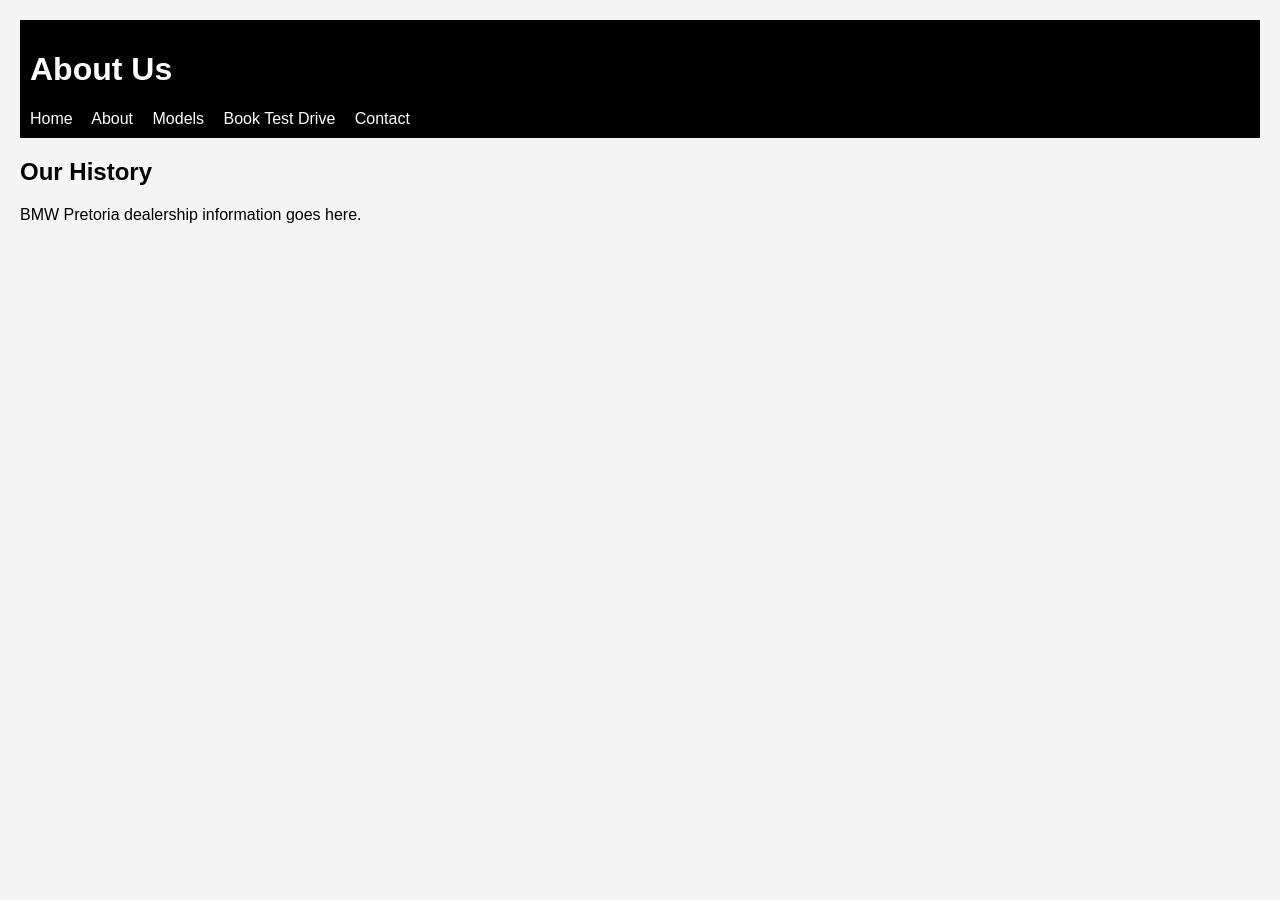
==== about.html @ d36b451e "Initial Part 1 files" ====
<!DOCTYPE html>
<html lang="en">
<head>
    <meta charset="UTF-8">
    <title>About BMW Pretoria</title>
    <link rel="stylesheet" href="css/style.css">
</head>
<body>
    <header>
        <h1>About Us</h1>
        <nav>
            <a href="index.html">Home</a>
            <a href="about.html">About</a>
            <a href="products.html">Models</a>
            <a href="enquiry.html">Book Test Drive</a>
            <a href="contact.html">Contact</a>
        </nav>
    </header>
    <main>
        <h2>Our History</h2>
        <p>BMW Pretoria dealership information goes here.</p>
    </main>
</body>
</html>
---- css/style.css ----
body { font-family: Arial, sans-serif; margin: 0; padding: 20px; background: #f4f4f4; }
header { background: #000; color: white; padding: 10px; }
nav a { color: white; margin-right: 15px; text-decoration: none; }
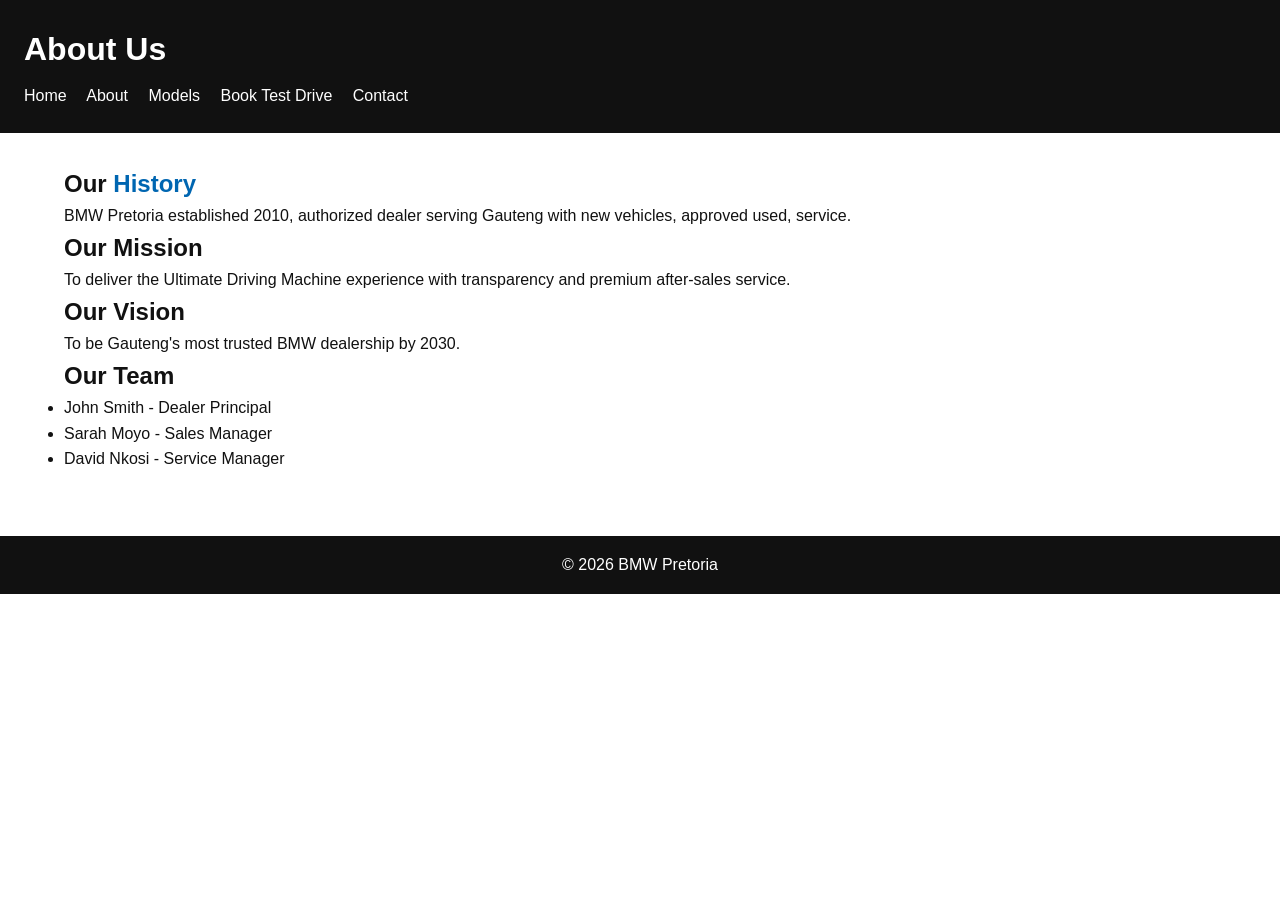
==== commit 5d5807e2: "Part 1 final fixed - images working, 3 models showing" ====
--- a/about.html
+++ b/about.html
@@ -1,24 +1,36 @@
 <!DOCTYPE html>
 <html lang="en">
 <head>
-    <meta charset="UTF-8">
-    <title>About BMW Pretoria</title>
-    <link rel="stylesheet" href="css/style.css">
+  <meta charset="UTF-8">
+  <meta name="viewport" content="width=device-width, initial-scale=1.0">
+  <title>About Us - BMW Pretoria</title>
+  <link rel="stylesheet" href="css/style.css">
 </head>
 <body>
-    <header>
-        <h1>About Us</h1>
-        <nav>
-            <a href="index.html">Home</a>
-            <a href="about.html">About</a>
-            <a href="products.html">Models</a>
-            <a href="enquiry.html">Book Test Drive</a>
-            <a href="contact.html">Contact</a>
-        </nav>
-    </header>
-    <main>
-        <h2>Our History</h2>
-        <p>BMW Pretoria dealership information goes here.</p>
-    </main>
+  <header>
+    <h1>About Us</h1>
+    <nav>
+      <a href="index.html">Home</a>
+      <a href="about.html">About</a>
+      <a href="products.html">Models</a>
+      <a href="enquiry.html">Book Test Drive</a>
+      <a href="contact.html">Contact</a>
+    </nav>
+  </header>
+  <main>
+    <h2>Our <span>History</span></h2>
+<p>BMW Pretoria established 2010, authorized dealer serving Gauteng with new vehicles, approved used, service.</p>
+<h2>Our Mission</h2>
+<p>To deliver the Ultimate Driving Machine experience with transparency and premium after-sales service.</p>
+<h2>Our Vision</h2>
+<p>To be Gauteng's most trusted BMW dealership by 2030.</p>
+<h2>Our Team</h2>
+<ul>
+<li>John Smith - Dealer Principal</li>
+<li>Sarah Moyo - Sales Manager</li>
+<li>David Nkosi - Service Manager</li>
+</ul>
+  </main>
+  <footer><p>&copy; 2026 BMW Pretoria</p></footer>
 </body>
 </html>
--- a/css/style.css
+++ b/css/style.css
@@ -1,3 +1,52 @@
-body { font-family: Arial, sans-serif; margin: 0; padding: 20px; background: #f4f4f4; }
-header { background: #000; color: white; padding: 10px; }
-nav a { color: white; margin-right: 15px; text-decoration: none; }+:root {
+  --primary: #0066B1;
+  --dark: #111;
+  --light: #fff;
+  --grey: #f5f5f5;
+}
+* { margin: 0; padding: 0; box-sizing: border-box; font-family: Arial, sans-serif; }
+body { background: var(--light); color: var(--dark); line-height: 1.6; }
+header { background: var(--dark); color: var(--light); padding: 1.5rem; }
+header h1 { margin-bottom: 0.5rem; }
+nav a { color: var(--light); text-decoration: none; margin-right: 1rem; }
+nav a:hover { color: var(--primary); }
+main { width: 90%; max-width: 1200px; margin: 0 auto; padding: 2rem 0; }
+main h2 span { color: var(--primary); }
+footer { background: var(--dark); color: var(--light); text-align: center; padding: 1rem; margin-top: 2rem; }
+.models-grid { display: grid; grid-template-columns: repeat(auto-fit, minmax(280px, 1fr)); gap: 1.5rem; margin-top: 2rem; }
+.card { background: var(--grey); border-radius: 10px; padding: 2rem; border: 1px solid #eee; box-shadow: 0 2px 10px rgba(0,0,0,0.05); }
+.card-top { height: 12px; border-radius: 10px 10px 0 0; margin: -2rem -2rem 1.5rem -2rem; }
+.card-top.blue { background: #0066B1; }
+.card-top.black { background: #111; }
+.card-top.green { background: #00a651; }
+button { background: var(--primary); color: white; border: none; padding: 0.6rem 1.2rem; border-radius: 5px; cursor: pointer; margin-top: 1rem; }
+button:hover { background: #004d8a; }
+@media (max-width: 768px) { .models-grid { grid-template-columns: 1fr; } nav a { display: block; margin: 0.5rem 0; } }
+/* Fix for BMW car images - Part 1 */
+.card-image {
+  width: 100%;
+  height: 220px;
+  object-fit: cover;
+  display: block;
+  border-radius: 8px 8px 0 0;
+}
+
+.models-grid {
+  display: grid;
+  grid-template-columns: repeat(3, 1fr);
+  gap: 20px;
+  padding: 20px;
+}
+
+.card {
+  background: white;
+  border-radius: 8px;
+  box-shadow: 0 2px 8px rgba(0,0,0,0.1);
+  overflow: hidden;
+}
+
+.hero {
+  width: 100%;
+  height: 400px;
+  object-fit: cover;
+}
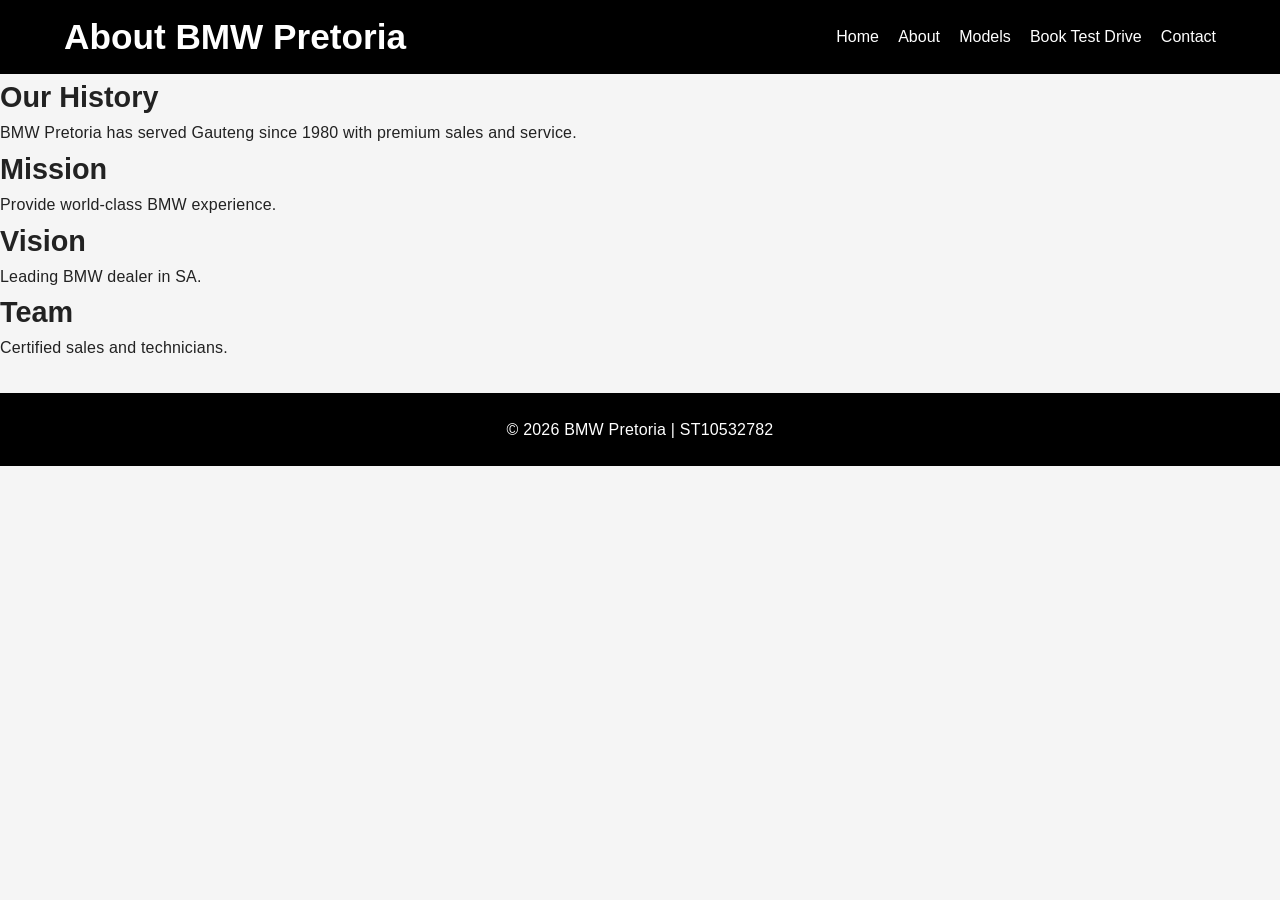
==== commit 13622d7a: "Part 2 Final" ====
--- a/about.html
+++ b/about.html
@@ -1,36 +1,8 @@
 <!DOCTYPE html>
 <html lang="en">
-<head>
-  <meta charset="UTF-8">
-  <meta name="viewport" content="width=device-width, initial-scale=1.0">
-  <title>About Us - BMW Pretoria</title>
-  <link rel="stylesheet" href="css/style.css">
-</head>
+<head><meta charset="UTF-8"><meta name="viewport" content="width=device-width, initial-scale=1.0"><title>BMW Pretoria - About</title><link rel="stylesheet" href="css/style.css"></head>
 <body>
-  <header>
-    <h1>About Us</h1>
-    <nav>
-      <a href="index.html">Home</a>
-      <a href="about.html">About</a>
-      <a href="products.html">Models</a>
-      <a href="enquiry.html">Book Test Drive</a>
-      <a href="contact.html">Contact</a>
-    </nav>
-  </header>
-  <main>
-    <h2>Our <span>History</span></h2>
-<p>BMW Pretoria established 2010, authorized dealer serving Gauteng with new vehicles, approved used, service.</p>
-<h2>Our Mission</h2>
-<p>To deliver the Ultimate Driving Machine experience with transparency and premium after-sales service.</p>
-<h2>Our Vision</h2>
-<p>To be Gauteng's most trusted BMW dealership by 2030.</p>
-<h2>Our Team</h2>
-<ul>
-<li>John Smith - Dealer Principal</li>
-<li>Sarah Moyo - Sales Manager</li>
-<li>David Nkosi - Service Manager</li>
-</ul>
-  </main>
-  <footer><p>&copy; 2026 BMW Pretoria</p></footer>
-</body>
-</html>+<header><h1>About BMW Pretoria</h1><nav><ul><li><a href="index.html">Home</a></li><li><a href="about.html">About</a></li><li><a href="products.html">Models</a></li><li><a href="enquiry.html">Book Test Drive</a></li><li><a href="contact.html">Contact</a></li></ul></nav></header>
+<main><section><h2>Our History</h2><p>BMW Pretoria has served Gauteng since 1980 with premium sales and service.</p><h2>Mission</h2><p>Provide world-class BMW experience.</p><h2>Vision</h2><p>Leading BMW dealer in SA.</p><h2>Team</h2><p>Certified sales and technicians.</p></section></main>
+<footer><p>&copy; 2026 BMW Pretoria | ST10532782</p></footer>
+</body></html>
--- a/css/style.css
+++ b/css/style.css
@@ -1,52 +1,31 @@
-:root {
-  --primary: #0066B1;
-  --dark: #111;
-  --light: #fff;
-  --grey: #f5f5f5;
-}
-* { margin: 0; padding: 0; box-sizing: border-box; font-family: Arial, sans-serif; }
-body { background: var(--light); color: var(--dark); line-height: 1.6; }
-header { background: var(--dark); color: var(--light); padding: 1.5rem; }
-header h1 { margin-bottom: 0.5rem; }
-nav a { color: var(--light); text-decoration: none; margin-right: 1rem; }
-nav a:hover { color: var(--primary); }
-main { width: 90%; max-width: 1200px; margin: 0 auto; padding: 2rem 0; }
-main h2 span { color: var(--primary); }
-footer { background: var(--dark); color: var(--light); text-align: center; padding: 1rem; margin-top: 2rem; }
-.models-grid { display: grid; grid-template-columns: repeat(auto-fit, minmax(280px, 1fr)); gap: 1.5rem; margin-top: 2rem; }
-.card { background: var(--grey); border-radius: 10px; padding: 2rem; border: 1px solid #eee; box-shadow: 0 2px 10px rgba(0,0,0,0.05); }
-.card-top { height: 12px; border-radius: 10px 10px 0 0; margin: -2rem -2rem 1.5rem -2rem; }
-.card-top.blue { background: #0066B1; }
-.card-top.black { background: #111; }
-.card-top.green { background: #00a651; }
-button { background: var(--primary); color: white; border: none; padding: 0.6rem 1.2rem; border-radius: 5px; cursor: pointer; margin-top: 1rem; }
-button:hover { background: #004d8a; }
-@media (max-width: 768px) { .models-grid { grid-template-columns: 1fr; } nav a { display: block; margin: 0.5rem 0; } }
-/* Fix for BMW car images - Part 1 */
-.card-image {
-  width: 100%;
-  height: 220px;
-  object-fit: cover;
-  display: block;
-  border-radius: 8px 8px 0 0;
-}
-
-.models-grid {
-  display: grid;
-  grid-template-columns: repeat(3, 1fr);
-  gap: 20px;
-  padding: 20px;
-}
-
-.card {
-  background: white;
-  border-radius: 8px;
-  box-shadow: 0 2px 8px rgba(0,0,0,0.1);
-  overflow: hidden;
-}
-
-.hero {
-  width: 100%;
-  height: 400px;
-  object-fit: cover;
-}+*{margin:0;padding:0;box-sizing:border-box}
+body{font-family:'Segoe UI',Arial,sans-serif;font-size:1rem;line-height:1.6;color:#222;background:#f5f5f5}
+h1{font-size:2.2rem;font-weight:700;line-height:1.2}
+h2{font-size:1.8rem;font-weight:600}
+h3{font-size:1.2rem;font-weight:600}
+p{font-size:1rem;letter-spacing:0.2px}
+header{display:flex;flex-direction:row;justify-content:space-between;align-items:center;background:#000;color:#fff;padding:1rem 5%}
+nav ul{display:flex;flex-direction:row;gap:1.2rem;list-style:none}
+nav a{color:#fff;text-decoration:none;font-weight:500}
+nav a:hover{color:#1e90ff}
+nav a:focus{outline:2px solid #1e90ff}
+.models-container{padding:2rem 5%}
+.models-grid{display:grid;grid-template-columns:repeat(3,1fr);gap:1.5rem}
+.card{background:#fff;border-radius:8px;box-shadow:0 2px 8px rgba(0,0,0,0.1);overflow:hidden;padding:1rem}
+.card:hover{box-shadow:0 5px 15px rgba(0,0,0,0.2)}
+.card-image{width:100%;height:auto;display:block;border-radius:5px}
+button{background:#0066cc;color:#fff;border:none;padding:0.8rem 1.5rem;border-radius:5px;cursor:pointer}
+button:hover{background:#004a99;transform:scale(1.05)}
+footer{background:#000;color:#fff;text-align:center;padding:1.5rem;margin-top:2rem}
+img{max-width:100%;height:auto}
+form{display:flex;flex-direction:column;gap:1rem;max-width:500px;margin:2rem auto;background:#fff;padding:2rem;border-radius:8px}
+input,select,textarea{padding:0.7rem;border:1px solid #ccc;border-radius:4px}
+@media (max-width: 1024px){.models-grid{grid-template-columns:repeat(2,1fr)}}
+@media (max-width: 768px){header{flex-direction:column;gap:1rem}nav ul{flex-direction:column;text-align:center}.models-grid{grid-template-columns:1fr}h1{font-size:1.8rem}}
+@media (max-width: 480px){body{font-size:0.95rem}.models-container{padding:1rem 3%}}
+/* FIXES */
+main img{max-height:500px;object-fit:cover}
+.card{display:flex;flex-direction:column}
+.card h3,.card p{padding:0.5rem}
+.card img{height:200px;object-fit:cover}
+iframe{border:0}
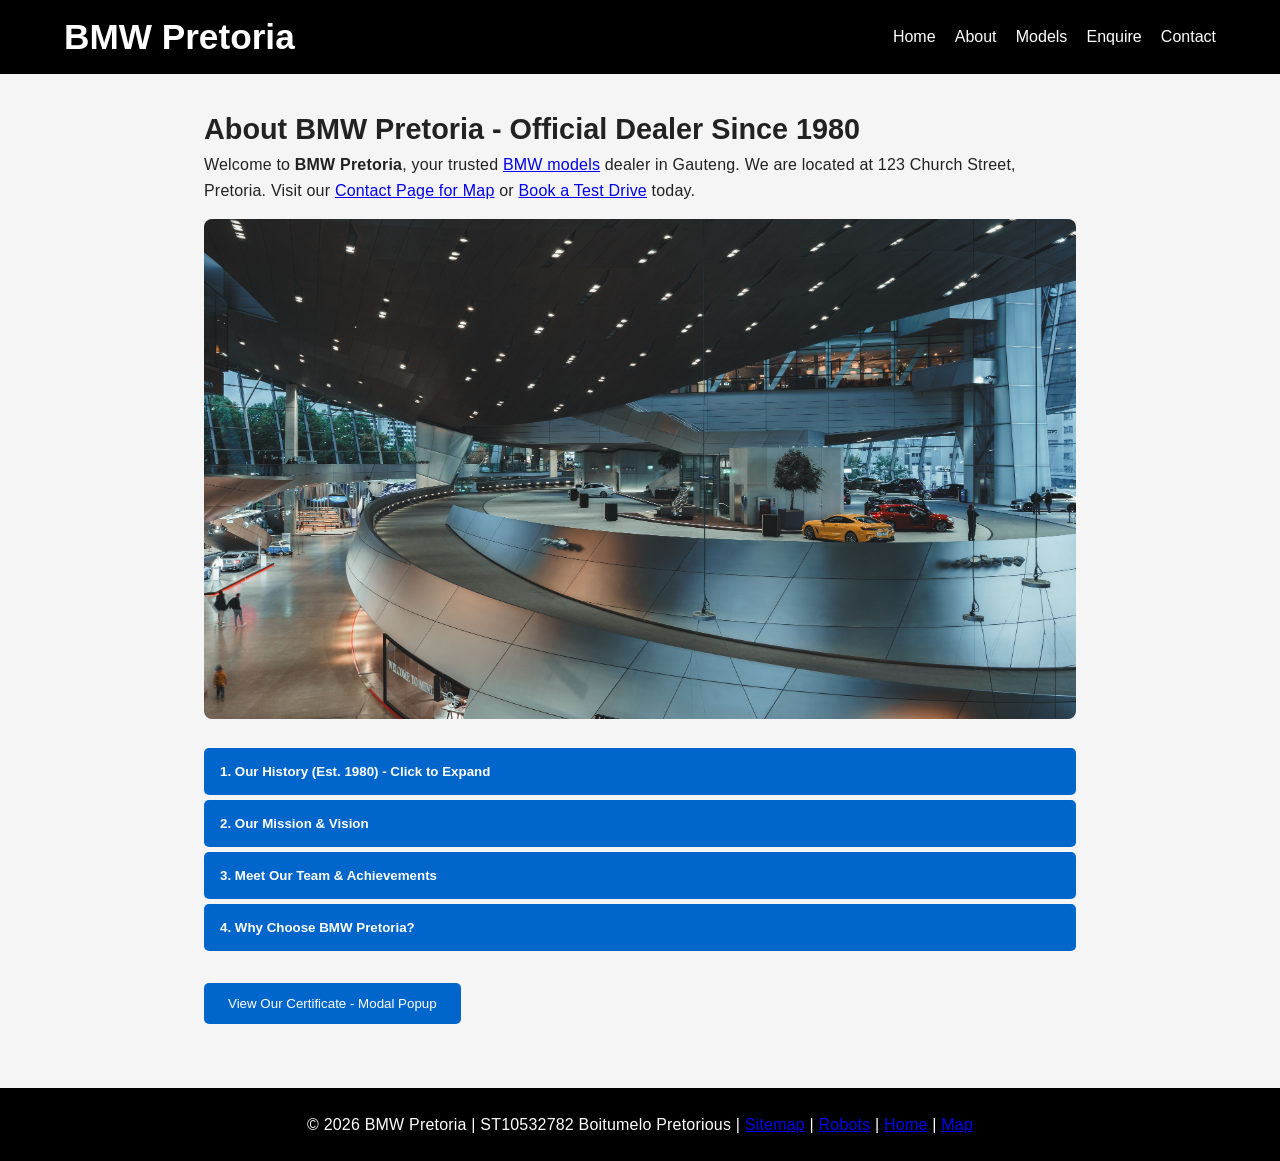
==== commit 571b12c6: "Part 3 Final - Full About + Modal" ====
--- a/about.html
+++ b/about.html
@@ -1,8 +1,74 @@
 <!DOCTYPE html>
 <html lang="en">
-<head><meta charset="UTF-8"><meta name="viewport" content="width=device-width, initial-scale=1.0"><title>BMW Pretoria - About</title><link rel="stylesheet" href="css/style.css"></head>
+<head>
+<meta charset="UTF-8"><meta name="viewport" content="width=device-width, initial-scale=1.0">
+<title>About BMW Pretoria | History, Mission, Team Since 1980</title>
+<meta name="description" content="About BMW Pretoria - Established 1980. Leading BMW dealer in Gauteng. Mission, vision, certified team, awards. Learn our story.">
+<meta name="keywords" content="BMW Pretoria history, BMW dealer Gauteng, BMW team, BMW mission">
+<meta name="author" content="Boitumelo Pretorious ST10532782">
+<link rel="stylesheet" href="css/style.css">
+<link rel="stylesheet" href="https://unpkg.com/leaflet/dist/leaflet.css">
+</head>
 <body>
-<header><h1>About BMW Pretoria</h1><nav><ul><li><a href="index.html">Home</a></li><li><a href="about.html">About</a></li><li><a href="products.html">Models</a></li><li><a href="enquiry.html">Book Test Drive</a></li><li><a href="contact.html">Contact</a></li></ul></nav></header>
-<main><section><h2>Our History</h2><p>BMW Pretoria has served Gauteng since 1980 with premium sales and service.</p><h2>Mission</h2><p>Provide world-class BMW experience.</p><h2>Vision</h2><p>Leading BMW dealer in SA.</p><h2>Team</h2><p>Certified sales and technicians.</p></section></main>
-<footer><p>&copy; 2026 BMW Pretoria | ST10532782</p></footer>
+<header><h1>BMW Pretoria</h1><button id="hamburger">☰</button>
+<nav><ul><li><a href="index.html">Home</a></li><li><a href="about.html">About</a></li><li><a href="products.html">Models</a></li><li><a href="enquiry.html">Enquire</a></li><li><a href="contact.html">Contact</a></li></ul></nav></header>
+
+<main style="padding:2rem 5%;max-width:1000px;margin:auto">
+<h2>About BMW Pretoria - Official Dealer Since 1980</h2>
+<p>Welcome to <strong>BMW Pretoria</strong>, your trusted <a href="products.html">BMW models</a> dealer in Gauteng. We are located at 123 Church Street, Pretoria. Visit our <a href="contact.html">Contact Page for Map</a> or <a href="enquiry.html">Book a Test Drive</a> today.</p>
+
+<img src="images/hero.jpg" alt="BMW Pretoria showroom" style="width:100%;border-radius:8px;margin:1rem 0">
+
+<div class="accordion">
+<div class="accordion-item">
+<button class="accordion-header">1. Our History (Est. 1980) - Click to Expand</button>
+<div class="accordion-content">
+<p><strong>1980-1995:</strong> Started as small BMW service centre in Pretoria CBD with 5 employees. Focused on BMW 3 Series E30 models.</p>
+<p><strong>1996-2010:</strong> Expanded to full dealership, added BMW X Series, built new showroom on Church Street. Won BMW SA Dealer of the Year 2005, 2009.</p>
+<p><strong>2011-2026:</strong> Now 45 employees, servicing over 2,000 BMWs yearly. Specializing in BMW M Performance, iX Electric models, and approved used BMWs. Member of RMI and NAAMSA.</p>
+<p>Our journey reflects <em>Sheer Driving Pleasure</em> for Pretoria drivers.</p>
+</div>
+</div>
+
+<div class="accordion-item">
+<button class="accordion-header">2. Our Mission & Vision</button>
+<div class="accordion-content">
+<h3>Our Mission</h3><p>To provide world-class BMW ownership experience through transparent pricing, certified technicians, and customer-first service.</p>
+<h3>Our Vision</h3><p>To be the leading BMW dealer in South Africa, recognized for innovation, sustainability, and community impact.</p>
+<h3>Our Values</h3><ul style="margin-left:1.5rem"><li>Integrity - Honest pricing, no hidden fees</li><li>Excellence - BMW Certified Master Technicians</li><li>Sustainability - BMW i Electric and recycling program</li><li>Community - Sponsoring local soccer clubs and charity drives</li></ul>
+</div>
+</div>
+
+<div class="accordion-item">
+<button class="accordion-header">3. Meet Our Team & Achievements</button>
+<div class="accordion-content">
+<h3>Leadership Team</h3>
+<p><strong>John Smith - Dealer Principal:</strong> 20 years with BMW SA, BMW Master Certified. Email: john@bmwpretoria.co.za</p>
+<p><strong>Sarah Molefe - Sales Manager:</strong> Top Sales 2023, specializes in BMW X5 and X3 finance. Manages <a href="products.html">Models Page</a></p>
+<p><strong>Thabo Nkosi - Service Manager:</strong> BMW Technical Specialist, handles workshop, servicing, MOT. 15 years experience.</p>
+<h3>Awards</h3><ul style="margin-left:1.5rem"><li>BMW SA Dealer of the Year Finalist 2024</li><li>Best Customer Service Gauteng 2023</li><li>Top BMW i Electric Sales 2022</li></ul>
+<p>Follow our journey on <a href="https://facebook.com" target="_blank">Facebook</a> and <a href="https://instagram.com" target="_blank">Instagram</a> for backlinks (Off-Page SEO).</p>
+</div>
+</div>
+
+<div class="accordion-item">
+<button class="accordion-header">4. Why Choose BMW Pretoria?</button>
+<div class="accordion-content">
+<p>✔️ <strong>Official BMW Warranty:</strong> All new cars with 2-year unlimited km + Motorplan</p>
+<p>✔️ <strong>BMW Finance:</strong> From 8.5% interest, trade-in accepted, balloon payment option</p>
+<p>✔️ <strong>BMW Service:</strong> Genuine parts, BMW diagnostics, while-you-wait service</p>
+<p>✔️ <strong>Location:</strong> Easy access, secure parking, shuttle service. See <a href="contact.html">interactive map</a></p>
+<p>Ready? <a href="enquiry.html">Enquire now</a> for cost and availability response within 24h (Part 3 Form Requirement).</p>
+</div>
+</div>
+</div>
+
+<button id="openModal" style="margin-top:2rem">View Our Certificate - Modal Popup</button>
+<div id="modal" class="modal"><div class="modal-content"><span id="closeModal" class="close">&times;</span><h3>BMW Certified Dealer Certificate</h3><p>We are fully BMW SA approved. Certificate #BMW-PTA-1980-2026. Valid for sales, service, parts.</p><img src="images/bmw-certificate.jpg" alt="BMW certified dealer certificate document" style="width:100%"></div></div>
+
+</main>
+
+<footer><p>&copy; <span id="year"></span> BMW Pretoria | ST10532782 Boitumelo Pretorious | <a href="sitemap.xml">Sitemap</a> | <a href="robots.txt">Robots</a> | <a href="index.html">Home</a> | <a href="contact.html">Map</a></p></footer>
+
+<script src="https://unpkg.com/leaflet/dist/leaflet.js"></script><script src="js/script.js"></script>
 </body></html>
--- a/css/style.css
+++ b/css/style.css
@@ -28,4 +28,15 @@
 .card{display:flex;flex-direction:column}
 .card h3,.card p{padding:0.5rem}
 .card img{height:200px;object-fit:cover}
-iframe{border:0}+iframe{border:0}
+/* Part 3 */
+.modal{display:none;position:fixed;top:0;left:0;width:100%;height:100%;background:rgba(0,0,0,0.7);justify-content:center;align-items:center;z-index:9999}.modal-content{background:#fff;padding:2rem;border-radius:8px;max-width:400px;width:90%;position:relative}.close{position:absolute;top:10px;right:15px;font-size:24px;cursor:pointer}
+.lightbox{position:fixed;top:0;left:0;width:100%;height:100%;background:rgba(0,0,0,0.9);display:flex;justify-content:center;align-items:center;z-index:9999}.lightbox img{max-width:90%;max-height:90%;border-radius:8px}.close-lightbox{position:absolute;top:20px;right:30px;color:#fff;font-size:30px;cursor:pointer}
+.accordion-header{width:100%;text-align:left;background:#0066cc;color:#fff;padding:1rem;border:none;cursor:pointer;margin-top:5px;border-radius:5px;font-weight:600}
+.accordion-header:hover{background:#004a99}
+.accordion-content{display:none;padding:1.5rem;background:#fff;border:1px solid #ddd;line-height:1.8}
+.accordion-content.active{display:block;animation:fadeIn 0.3s}
+.tabs{margin:1rem 0}.tab-btn{padding:0.5rem 1rem;margin-right:5px;border:none;background:#ddd;cursor:pointer}.tab-btn.active{background:#000;color:#fff}.tab-content{display:none}.tab-content.active{display:block}
+.animate{animation:fadeIn 0.6s ease}@keyframes fadeIn{from{opacity:0;transform:translateY(20px)}to{opacity:1;transform:translateY(0)}}
+#hamburger{display:none;font-size:1.8rem;cursor:pointer;background:none;border:none;color:#fff}.error{font-size:0.85rem;margin-top:4px}nav ul.show{display:flex!important}
+@media(max-width:768px){#hamburger{display:block}nav ul{display:none;flex-direction:column;width:100%}nav ul.show{display:flex}}
